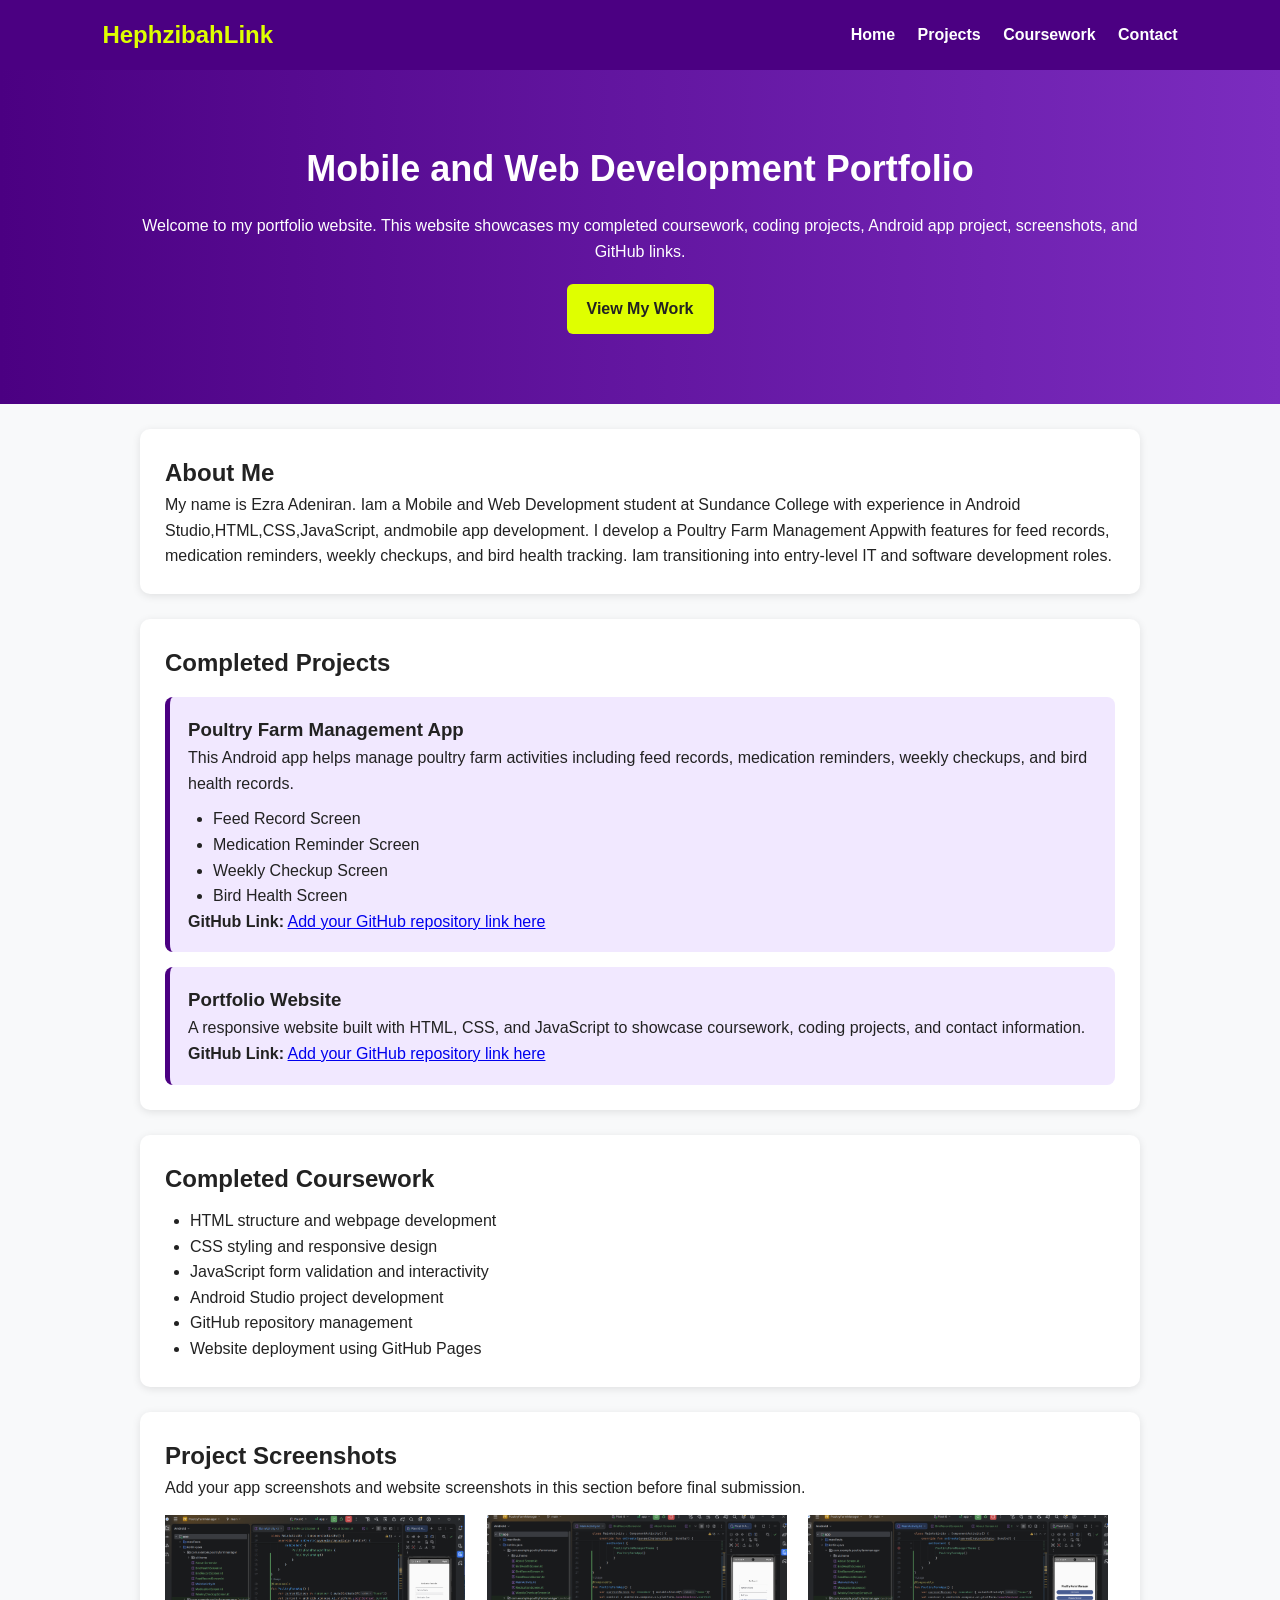
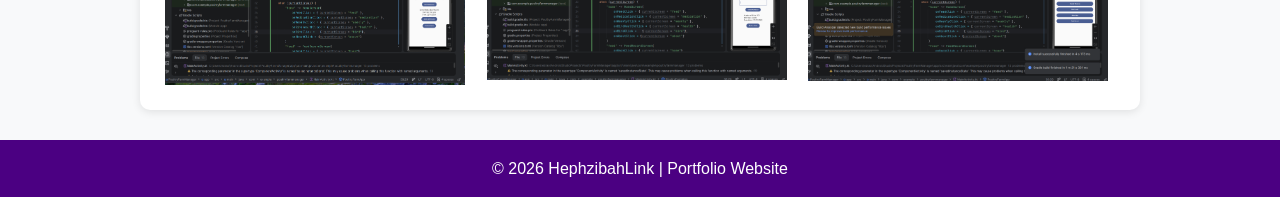
==== index.html @ c8392714 "First portfolio website commit" ====
<!DOCTYPE html>
<html lang="en">
<head>
  <meta charset="UTF-8" />
  <meta name="viewport" content="width=device-width, initial-scale=1.0" />
  <title>HephzibahLink Portfolio</title>
  <link rel="stylesheet" href="style.css" />
</head>
<body>
  <header>
    <nav class="navbar">
      <h1>HephzibahLink</h1>
      <div>
        <a href="#home">Home</a>
        <a href="#projects">Projects</a>
        <a href="#coursework">Coursework</a>
        <a href="contact.html">Contact</a>
      </div>
    </nav>
  </header>

  <section id="home" class="hero">
    <h2>Mobile and Web Development Portfolio</h2>
    <p>
      Welcome to my portfolio website. This website showcases my completed coursework,
      coding projects, Android app project, screenshots, and GitHub links.
    </p>
    <a class="btn" href="#projects">View My Work</a>
  </section>

  <section id="about" class="card">
    <h2>About Me</h2>
    <p>
     My name is Ezra Adeniran. Iam a Mobile and Web Development student at Sundance College with experience in Android Studio,HTML,CSS,JavaScript, andmobile app development.
      I develop a Poultry Farm Management Appwith features for feed records, medication reminders, weekly checkups, and bird health tracking. 
      Iam transitioning into entry-level IT and software development roles.

    </p>
  </section>

  <section id="projects" class="card">
    <h2>Completed Projects</h2>

    <div class="project">
      <h3>Poultry Farm Management App</h3>
      <p>
        This Android app helps manage poultry farm activities including feed records,
        medication reminders, weekly checkups, and bird health records.
      </p>
      <ul>
        <li>Feed Record Screen</li>
        <li>Medication Reminder Screen</li>
        <li>Weekly Checkup Screen</li>
        <li>Bird Health Screen</li>
      </ul>
      <p><strong>GitHub Link:</strong> <a href="#" target="_blank">Add your GitHub repository link here</a></p>
    </div>

    <div class="project">
      <h3>Portfolio Website</h3>
      <p>
        A responsive website built with HTML, CSS, and JavaScript to showcase coursework,
        coding projects, and contact information.
      </p>
      <p><strong>GitHub Link:</strong> <a href="#" target="_blank">Add your GitHub repository link here</a></p>
    </div>
  </section>

  <section id="coursework" class="card">
    <h2>Completed Coursework</h2>
    <ul>
      <li>HTML structure and webpage development</li>
      <li>CSS styling and responsive design</li>
      <li>JavaScript form validation and interactivity</li>
      <li>Android Studio project development</li>
      <li>GitHub repository management</li>
      <li>Website deployment using GitHub Pages</li>
    </ul>
  </section>

  <section class="card">
    <h2>Project Screenshots</h2>
    <p>Add your app screenshots and website screenshots in this section before final submission.</p>
    <div class="screenshots">
    <img src="medication.png" width="300">
    <img src="bird-record.png" width="300">
    <img src="home-screen.png" width="300">   
    </div>
  </section>

  <footer>
    <p>&copy; 2026 HephzibahLink | Portfolio Website</p>
  </footer>

  <script src="script.js"></script>
</body>
</html>
---- style.css ----
* {
  margin: 0;
  padding: 0;
  box-sizing: border-box;
}

body {
  font-family: Arial, sans-serif;
  background: #f8f9fa;
  color: #222;
  line-height: 1.6;
}

.navbar {
  background: #4b0082;
  color: white;
  display: flex;
  justify-content: space-between;
  align-items: center;
  padding: 16px 8%;
  flex-wrap: wrap;
}

.navbar h1 {
  color: #dfff00;
}

.navbar a {
  color: white;
  text-decoration: none;
  margin-left: 18px;
  font-weight: bold;
}

.navbar a:hover {
  color: #dfff00;
}

.hero {
  background: linear-gradient(to right, #4b0082, #7b2cbf);
  color: white;
  text-align: center;
  padding: 70px 10%;
}

.hero h2 {
  font-size: 36px;
  margin-bottom: 15px;
}

.btn {
  display: inline-block;
  background: #dfff00;
  color: #222;
  padding: 12px 20px;
  margin-top: 20px;
  text-decoration: none;
  border-radius: 6px;
  font-weight: bold;
}

.card {
  background: white;
  margin: 25px auto;
  padding: 25px;
  width: 85%;
  max-width: 1000px;
  border-radius: 10px;
  box-shadow: 0 2px 8px rgba(0,0,0,0.1);
}

.project {
  background: #f1e8ff;
  padding: 18px;
  margin-top: 15px;
  border-left: 5px solid #4b0082;
  border-radius: 8px;
}

ul {
  margin-left: 25px;
  margin-top: 10px;
}

.screenshots {
  display: grid;
  grid-template-columns: repeat(3, 1fr);
  gap: 15px;
  margin-top: 15px;
}

.screenshots div {
  background: #e9ecef;
  height: 130px;
  display: flex;
  justify-content: center;
  align-items: center;
  border: 2px dashed #777;
  border-radius: 8px;
}

.contact form {
  display: flex;
  flex-direction: column;
}

label {
  margin-top: 12px;
  font-weight: bold;
}

input, textarea {
  padding: 12px;
  margin-top: 5px;
  border: 1px solid #bbb;
  border-radius: 6px;
  font-size: 16px;
}

button {
  background: #4b0082;
  color: white;
  padding: 12px;
  margin-top: 18px;
  border: none;
  border-radius: 6px;
  cursor: pointer;
  font-size: 16px;
}

button:hover {
  background: #6a0dad;
}

#formMessage {
  margin-top: 12px;
  font-weight: bold;
}

footer {
  background: #4b0082;
  color: white;
  text-align: center;
  padding: 16px;
  margin-top: 30px;
}

@media (max-width: 768px) {
  .navbar {
    text-align: center;
    display: block;
  }

  .navbar a {
    display: inline-block;
    margin: 8px;
  }

  .hero h2 {
    font-size: 28px;
  }

  .screenshots {
    grid-template-columns: 1fr;
  }

  .card {
    width: 92%;
  }
}
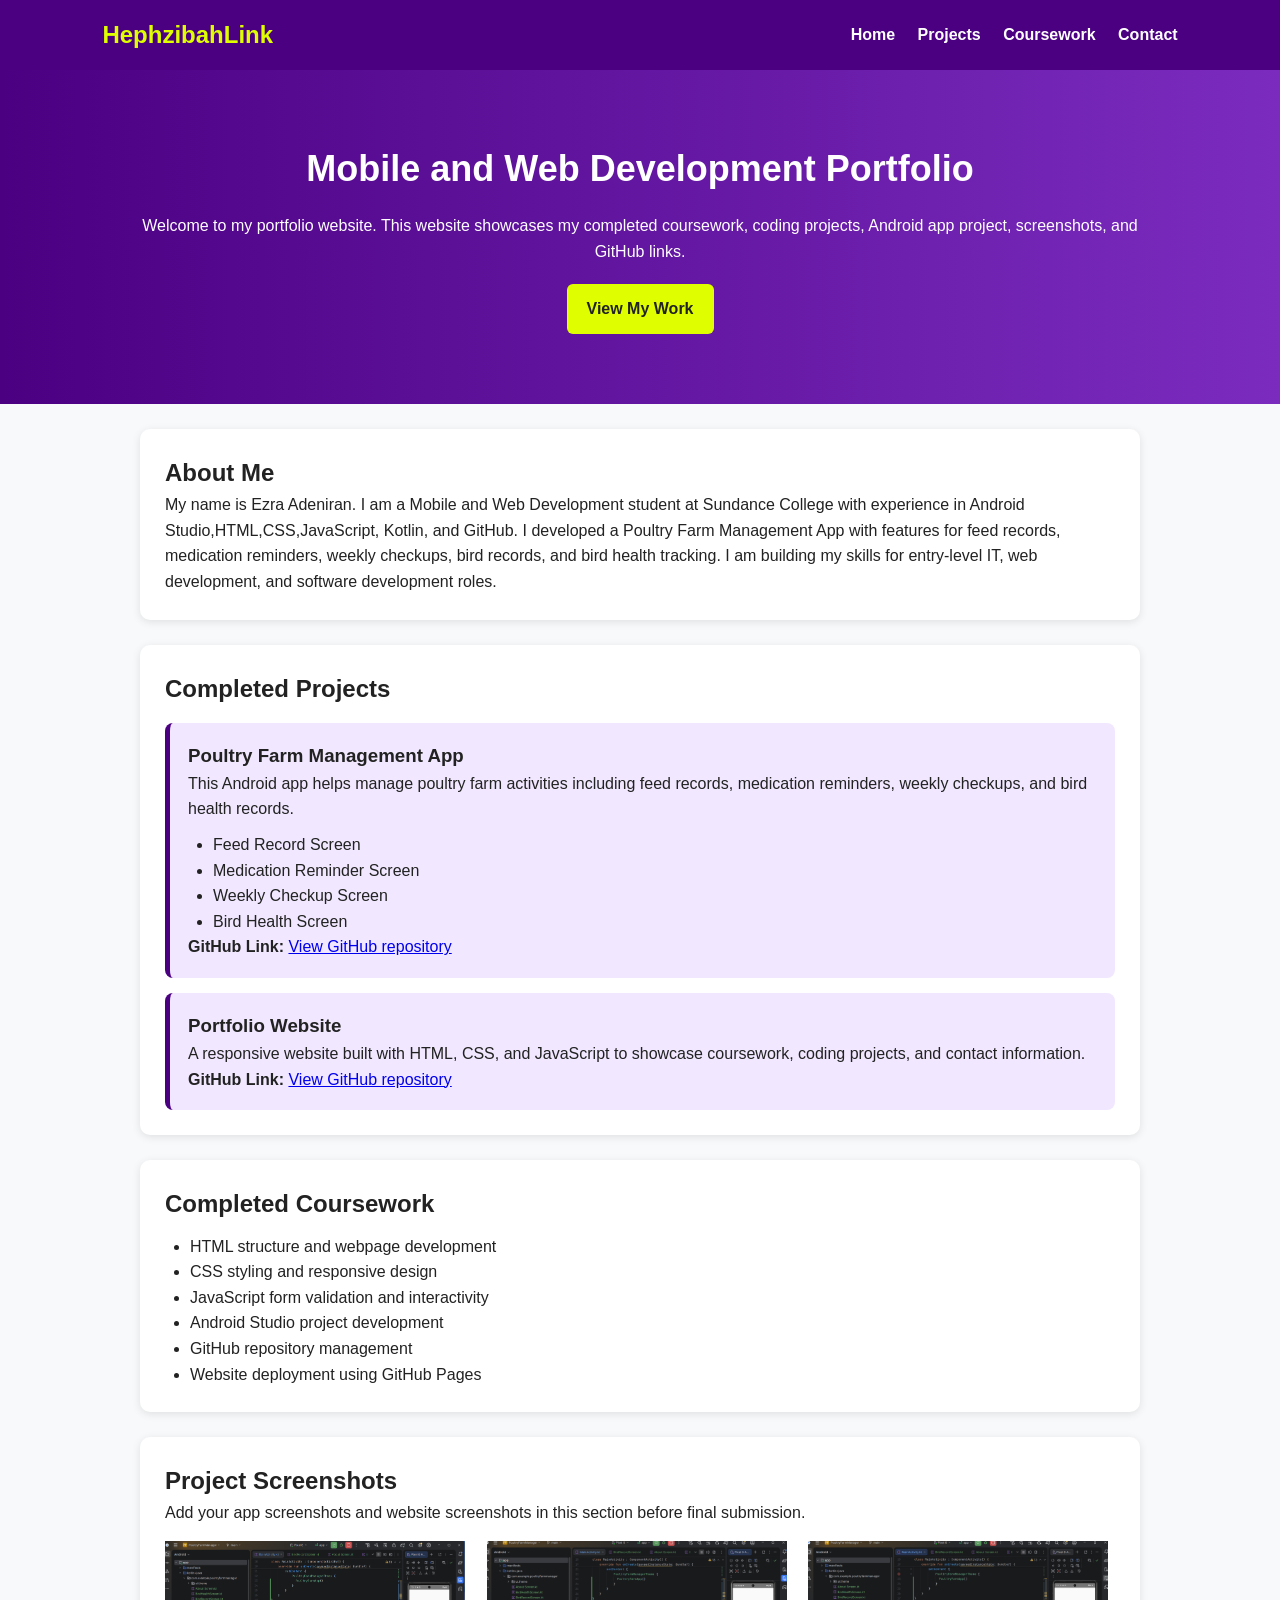
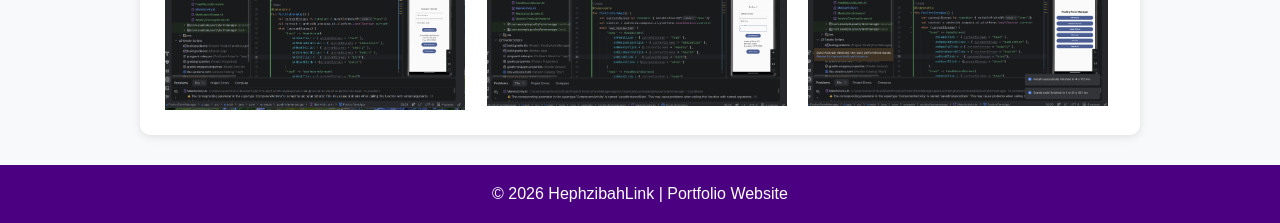
==== commit 223a129a: "Portfolio website upload" ====
--- a/index.html
+++ b/index.html
@@ -31,9 +31,9 @@
   <section id="about" class="card">
     <h2>About Me</h2>
     <p>
-     My name is Ezra Adeniran. Iam a Mobile and Web Development student at Sundance College with experience in Android Studio,HTML,CSS,JavaScript, andmobile app development.
-      I develop a Poultry Farm Management Appwith features for feed records, medication reminders, weekly checkups, and bird health tracking. 
-      Iam transitioning into entry-level IT and software development roles.
+     My name is Ezra Adeniran. I am a Mobile and Web Development student at Sundance College with experience in Android Studio,HTML,CSS,JavaScript, Kotlin, and GitHub.
+      I developed a Poultry Farm Management App with features for feed records, medication reminders, weekly checkups, bird records, and bird health tracking. 
+      I am building my skills for entry-level IT, web development, and software development roles.
 
     </p>
   </section>
@@ -53,7 +53,10 @@
         <li>Weekly Checkup Screen</li>
         <li>Bird Health Screen</li>
       </ul>
-      <p><strong>GitHub Link:</strong> <a href="#" target="_blank">Add your GitHub repository link here</a></p>
+      <p><strong>GitHub Link:</strong>
+         <a href="https://github.com/Ezraoluseye/hephzibahlink_portfolio_website" target="_blank">
+          View GitHub repository
+        </a></p>
     </div>
 
     <div class="project">
@@ -62,7 +65,10 @@
         A responsive website built with HTML, CSS, and JavaScript to showcase coursework,
         coding projects, and contact information.
       </p>
-      <p><strong>GitHub Link:</strong> <a href="#" target="_blank">Add your GitHub repository link here</a></p>
+      <p><strong>GitHub Link:</strong> 
+        <a href="https://github.com/Ezraoluseye/hephzibahlink_portfolio_website" target="_blank">
+          View GitHub repository
+        </a></p>
     </div>
   </section>
 
